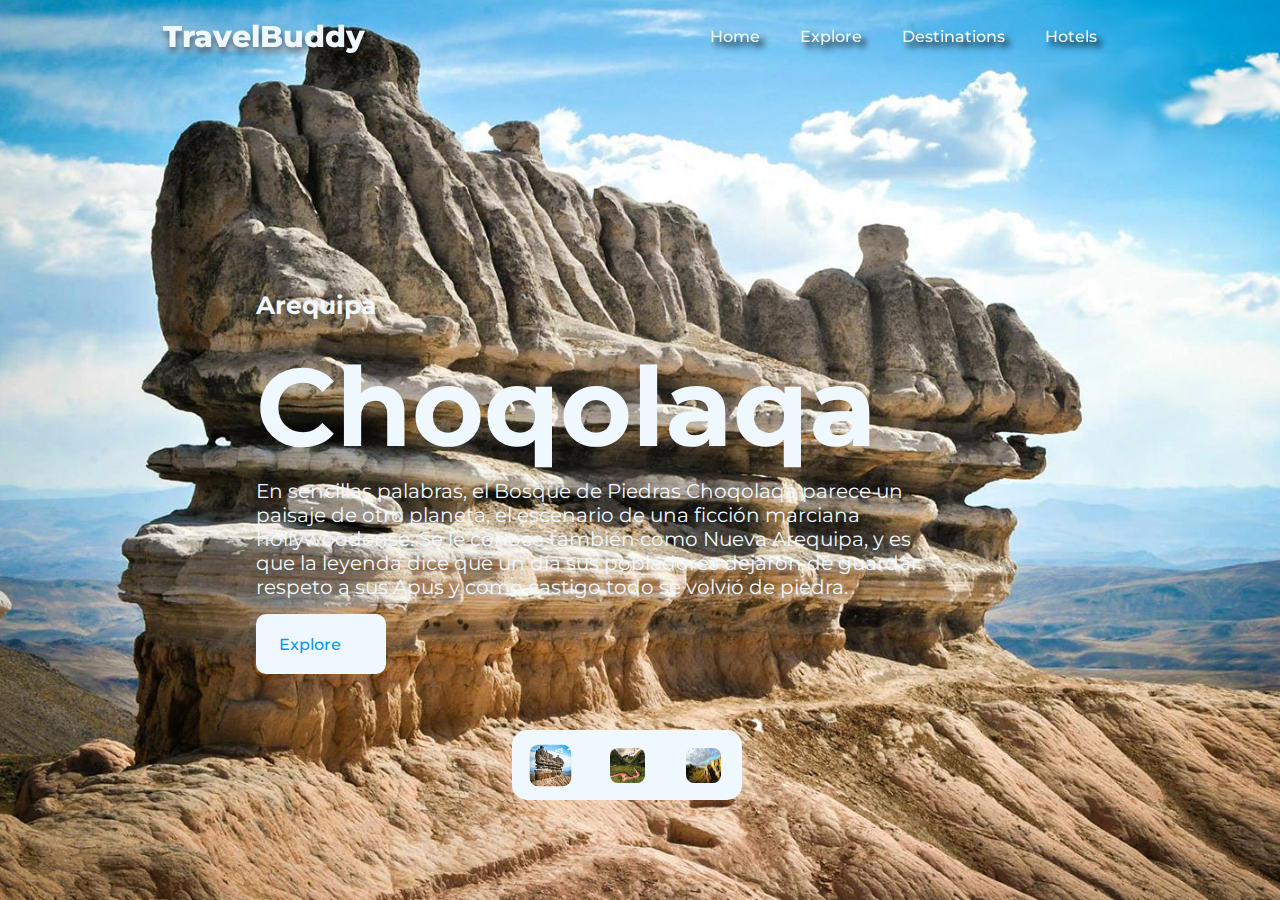
==== index.html @ be6e4cba "Add files via upload" ====
<!DOCTYPE html>
<html lang="en">

<head>
    <meta charset="UTF-8">
    <meta name="viewport" content="width=device-width, initial-scale=1.0">
    <link rel="stylesheet" href="https://cdnjs.cloudflare.com/ajax/libs/font-awesome/6.0.0-beta2/css/all.min.css"
        integrity="sha512-YWzhKL2whUzgiheMoBFwW8CKV4qpHQAEuvilg9FAn5VJUDwKZZxkJNuGM4XkWuk94WCrrwslk8yWNGmY1EduTA=="
        crossorigin="anonymous" referrerpolicy="no-referrer" />
    <link rel="preconnect" href="https://fonts.googleapis.com">
    <link rel="preconnect" href="https://fonts.gstatic.com" crossorigin>
    <link
        href="https://fonts.googleapis.com/css2?family=Montserrat:ital,wght@0,100;0,200;0,300;0,400;0,500;0,600;1,100;1,200;1,300;1,400;1,500&display=swap"
        rel="stylesheet">
    <link rel="stylesheet" href="style.css">
    <link rel="stylesheet" href="swiper-bundle.min.css">

    <title>TravelBuddy</title>
</head>

<body>
    <header class="header">
        <nav class="nav container">
            <a href="#" class="logo">TravelBuddy</a>
            <div class="menu " id="menu">
                <div class="list">
                    <div class="item"><a href="#" class="link">Home</a></div>
                    <div class="item"><a href="#" class="link">Explore</a></div>
                    <div class="item"><a href="#" class="link">Destinations</a></div>
                    <div class="item"><a href="#" class="link">Hotels</a></div>
                </div>
            </div>

            <div class="navToggler" id="navToggler">
                <i class='fas fa-bars'></i>
            </div>
        </nav>
    </header>

    <main class='main'>
        <div class="swiper-container gallery-top">
            <div class="swiper-wrapper">
                <section class="beaches swiper-slide">
                    <img src="images/choqolaqa.jpg" alt="" class="bg">
                    <div class="container ">
                        <div class="data">
                            <h2 class="subtitle">Arequipa</h2>
                            <h1 class="title">Choqolaqa</h1>
                            <p class="description">En sencillas palabras, el Bosque de Piedras Choqolaqa parece un paisaje de otro planeta, 
                                el escenario de una ficción marciana hollywoodense. Se le conoce también como Nueva Arequipa, y es que la 
                                leyenda dice que un día sus pobladores dejaron de guardar respeto a sus Apus y como castigo todo se volvió de piedra.</p>
                            <div class="button"> <a href="">Explore</a> <i class='fas fa-arrow-right icon'></i></div>
                        </div>
                    </div>
                </section>

                <section class="beaches swiper-slide">
                    <img src="images/rio rojo.jpeg" alt="" class="bg">

                    <div class="container ">
                        <div class="data">
                            <h2 class="subtitle">Cusco</h2>
                            <h1 class="title">Río Rojo</h1>
                            <p class="description">Río Rojo de Cusco se encuentra muy cerca de la Montaña Arcoíris Palcoyo de Cusco. 
                                El por qué de su intenso color rojo es que luego de las intensas lluvias, los minerales de los cerros
                                aledaños caen y se acumulan en su cauce.</p>
                            <div class="button"> <a href="">Explore</a> <i class='fas fa-arrow-right icon'></i></div>

                        </div>
                    </div>
                </section>

                <section class="beaches swiper-slide">
                    <img src="images/tinajani.jpg" alt="" class="bg">

                    <div class="container ">
                        <div class="data">
                            <h2 class="subtitle">Puno</h2>
                            <h1 class="title">Cañón de Tinajani</h1>
                            <p class="description">Un místico y asombroso lugar conformado por singulares formaciones rocosas, estrechas quebradas y pequeños ríos. 
                                El Cañón de Tinajani también presenta chullpas funerarias de antiguas culturas altiplánicas. Recomendamos observar el paisaje
                                 durante el atardecer, cuando los colores del ocaso le dan un movimiento único al lugar.</p>
                            <div class="button"> <a href="">Explore</a> <i class='fas fa-arrow-right icon'></i></div>
                        </div>
                    </div>
                </section>
            </div>
        </div>

        <div class="controls gallery-thumbs">
            <div class="container swiper-wrapper">
                <img src="images/choqolaqa.jpg" alt="Zadar" class="img swiper-slide">
                <img src="images/rio rojo.jpeg" alt="Maldives" class="img swiper-slide">
                <img src="images/tinajani.jpg" alt="California" class="img swiper-slide">
            </div>
        </div>
    </main>

    <script src="https://cdnjs.cloudflare.com/ajax/libs/gsap/3.8.0/gsap.min.js"
        integrity="sha512-eP6ippJojIKXKO8EPLtsUMS+/sAGHGo1UN/38swqZa1ypfcD4I0V/ac5G3VzaHfDaklFmQLEs51lhkkVaqg60Q=="
        crossorigin="anonymous" referrerpolicy="no-referrer"></script>
    <script src="swiper-bundle.min.js"></script>
    <script src="script.js"></script>
</body>

</html>
---- style.css ----
* {
  margin: 0;
  padding: 0;
  -webkit-box-sizing: border-box;
          box-sizing: border-box;
  font-family: "Montserrat", sans-serif;
}

body {
  width: 100vw;
  overflow-x: hidden;
}

.header {
  position: fixed;
  top: 0;
  left: 0;
  z-index: 1000;
  width: 100%;
}

.nav {
  position: fixed;
  display: -webkit-box;
  display: -ms-flexbox;
  display: flex;
  -webkit-box-align: center;
      -ms-flex-align: center;
          align-items: center;
  -ms-flex-pack: distribute;
      justify-content: space-around;
  height: 8vh;
  width: 100%;
}

.nav .logo {
  text-decoration: none;
  font-size: 30px;
  font-weight: 800;
  color: aliceblue;
  -webkit-filter: drop-shadow(1px 5px 3px rgba(0, 0, 0, 0.5));
          filter: drop-shadow(1px 5px 3px rgba(0, 0, 0, 0.5));
}

.nav .menu {
  display: -webkit-box;
  display: -ms-flexbox;
  display: flex;
  -webkit-box-align: center;
      -ms-flex-align: center;
          align-items: center;
  -webkit-box-pack: justify;
      -ms-flex-pack: justify;
          justify-content: space-between;
}

.nav .menu .list {
  display: -webkit-box;
  display: -ms-flexbox;
  display: flex;
  -webkit-box-align: center;
      -ms-flex-align: center;
          align-items: center;
  -webkit-box-pack: space-evenly;
      -ms-flex-pack: space-evenly;
          justify-content: space-evenly;
}

.nav .menu .list .item {
  margin: 20px;
  -webkit-transition: 0.2s ease-in-out;
  transition: 0.2s ease-in-out;
}

.nav .menu .list .item:hover {
  -webkit-transform: scale(1.1);
          transform: scale(1.1);
}

.nav .menu .list .item a {
  text-decoration: none;
  color: aliceblue;
  font-weight: 500;
  -webkit-filter: drop-shadow(5px 5px 3px black);
          filter: drop-shadow(5px 5px 3px black);
}

.nav .navToggler {
  display: none;
}

.beaches {
  height: 100vh;
  position: relative;
  color: aliceblue;
}

.beaches .bg {
  position: absolute;
  top: 0;
  left: 0;
  width: 100%;
  height: 100vh;
  -o-object-fit: cover;
     object-fit: cover;
  -o-object-position: center;
     object-position: center;
}

.beaches .container {
  position: relative;
  height: 100%;
  display: -ms-grid;
  display: grid;
  -ms-grid-columns: 2fr 0.25fr;
      grid-template-columns: 2fr 0.25fr;
  -ms-flex-line-pack: center;
      align-content: center;
  width: 60%;
  margin: 0 auto;
  top: 30vh;
}

.beaches .data h2 {
  font-size: 25px;
  margin: 20px 0;
}

.beaches .data h1 {
  font-size: 110px;
}

.beaches .data p {
  margin: 5px 0;
  font-size: 20px;
}

.beaches .data .button {
  background: aliceblue;
  width: 130px;
  height: 60px;
  margin-top: 15px;
  border-radius: 10px;
  display: -webkit-box;
  display: -ms-flexbox;
  display: flex;
  -webkit-box-align: center;
      -ms-flex-align: center;
          align-items: center;
  -webkit-box-pack: space-evenly;
      -ms-flex-pack: space-evenly;
          justify-content: space-evenly;
  cursor: pointer;
  text-decoration: none;
}

.beaches .data .button a {
  text-decoration: none;
  color: #0099ff;
  font-weight: 500;
}

.beaches .data .button i {
  color: #0099ff;
  font-size: 20px;
}

.controls {
  position: absolute;
  left: calc(100vw * 0.4);
  bottom: 100px;
  border-radius: 15px;
  width: 160px;
  height: 70px;
}

.controls .container {
  display: -webkit-box;
  display: -ms-flexbox;
  display: flex;
  -webkit-box-align: center;
      -ms-flex-align: center;
          align-items: center;
  -webkit-box-pack: space-evenly;
      -ms-flex-pack: space-evenly;
          justify-content: space-evenly;
  width: 230px;
  height: 70px;
  background-color: aliceblue;
  border-radius: 15px;
}

.controls .container .img {
  width: 35px;
  height: 35px;
  border-radius: 0.5rem;
  cursor: pointer;
  margin-left: 20px;
}

.controls .container .swiper-slide-thumb-active {
  -webkit-transform: scale(1.2);
          transform: scale(1.2);
  -webkit-transition: 0.2s linear;
  transition: 0.2s linear;
}

@media (max-width: 1000px) {
  .nav {
    position: relative;
    -webkit-transition: all 10s ease-in-out;
    transition: all 10s ease-in-out;
  }
  .nav .logo {
    margin-right: 40px;
  }
  .nav .menu {
    top: 10px;
    width: 60vw;
    height: 40vh;
    background-color: rgba(240, 248, 255, 0.3);
    -webkit-backdrop-filter: blur(5px);
            backdrop-filter: blur(5px);
    position: absolute;
    top: 10px;
    left: calc(100vw * 0.2);
    z-index: 99999;
    display: -webkit-box;
    display: -ms-flexbox;
    display: flex;
    -webkit-box-align: center;
        -ms-flex-align: center;
            align-items: center;
    -webkit-box-pack: center;
        -ms-flex-pack: center;
            justify-content: center;
    opacity: 0;
    -webkit-transition: all 0.5s ease-in-out;
    transition: all 0.5s ease-in-out;
    border-radius: 20px;
    font-size: 20px;
  }
  .nav .menu .list {
    height: 70%;
    display: -webkit-box;
    display: -ms-flexbox;
    display: flex;
    -webkit-box-align: center;
        -ms-flex-align: center;
            align-items: center;
    -webkit-box-pack: space-evenly;
        -ms-flex-pack: space-evenly;
            justify-content: space-evenly;
    -webkit-box-orient: vertical;
    -webkit-box-direction: normal;
        -ms-flex-direction: column;
            flex-direction: column;
  }
  .nav .menu .list .item {
    -webkit-box-shadow: 5px 1px 10px rgba(19, 13, 13, 0.4);
            box-shadow: 5px 1px 10px rgba(19, 13, 13, 0.4);
    padding: 15px;
    -webkit-transition: 0.2s ease-in-out;
    transition: 0.2s ease-in-out;
    border-radius: 7px;
    background-color: aliceblue;
    margin: 10px;
  }
  .nav .menu .list .item:hover {
    -webkit-transform: scale(1.1);
            transform: scale(1.1);
  }
  .nav .menu .list .item a {
    -webkit-filter: drop-shadow(2px 1px 20px black);
            filter: drop-shadow(2px 1px 20px black);
    color: #0099ff;
  }
  .nav .show-menu {
    opacity: 1;
    top: 80px;
    left: calc(100vw * 0.2);
  }
  .nav .navToggler {
    display: block;
    cursor: pointer;
  }
  .nav .navToggler i {
    position: absolute;
    top: 25px;
    right: 30px;
    font-size: 25px;
    color: aliceblue;
  }
  .beaches .container {
    width: 100%;
    margin-left: 40px;
    top: 25vh;
  }
  .beaches .data h1 {
    font-size: 95px;
  }
  .controls {
    left: calc(100vw * 0.28);
    background-color: aliceblue;
    bottom: 50px;
  }
}
/*# sourceMappingURL=style.css.map */
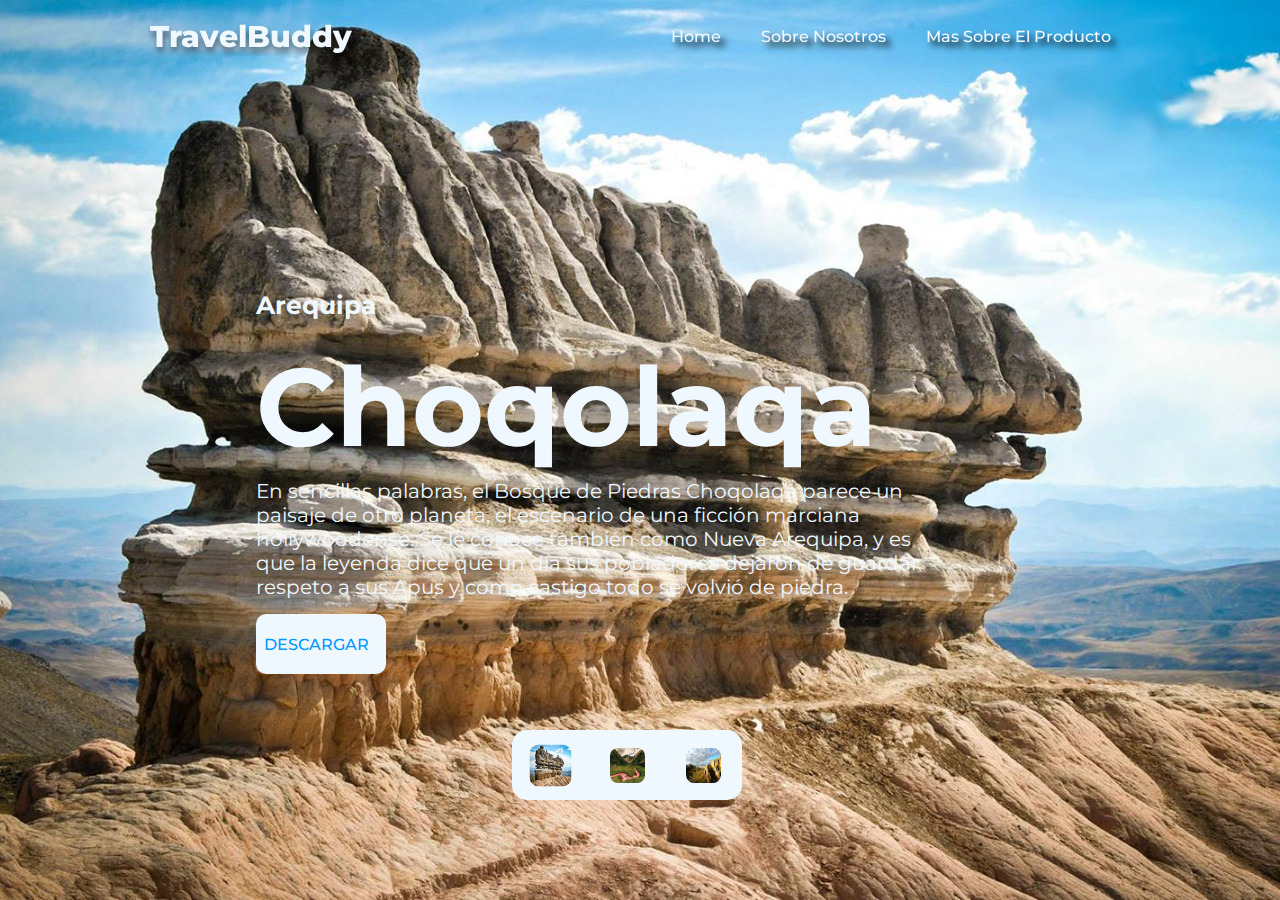
==== commit f3329fd4: "Add files via upload" ====
--- a/index.html
+++ b/index.html
@@ -24,10 +24,9 @@
             <a href="#" class="logo">TravelBuddy</a>
             <div class="menu " id="menu">
                 <div class="list">
-                    <div class="item"><a href="#" class="link">Home</a></div>
-                    <div class="item"><a href="#" class="link">Explore</a></div>
-                    <div class="item"><a href="#" class="link">Destinations</a></div>
-                    <div class="item"><a href="#" class="link">Hotels</a></div>
+                    <div class="item"><a href="index.html" class="link">Home</a></div>
+                    <div class="item"><a href="sobrenosotros.html" class="link">Sobre Nosotros</a></div>
+                    <div class="item"><a href="sobreelproducto.html" class="link">Mas Sobre El Producto</a></div>
                 </div>
             </div>
 
@@ -49,7 +48,7 @@
                             <p class="description">En sencillas palabras, el Bosque de Piedras Choqolaqa parece un paisaje de otro planeta, 
                                 el escenario de una ficción marciana hollywoodense. Se le conoce también como Nueva Arequipa, y es que la 
                                 leyenda dice que un día sus pobladores dejaron de guardar respeto a sus Apus y como castigo todo se volvió de piedra.</p>
-                            <div class="button"> <a href="">Explore</a> <i class='fas fa-arrow-right icon'></i></div>
+                            <div class="button"> <a href="">DESCARGAR</a> <i class='fas fa-arrow-right icon'></i></div>
                         </div>
                     </div>
                 </section>
@@ -64,7 +63,7 @@
                             <p class="description">Río Rojo de Cusco se encuentra muy cerca de la Montaña Arcoíris Palcoyo de Cusco. 
                                 El por qué de su intenso color rojo es que luego de las intensas lluvias, los minerales de los cerros
                                 aledaños caen y se acumulan en su cauce.</p>
-                            <div class="button"> <a href="">Explore</a> <i class='fas fa-arrow-right icon'></i></div>
+                            <div class="button"> <a href="">DESCARGAR</a> <i class='fas fa-arrow-right icon'></i></div>
 
                         </div>
                     </div>
@@ -80,7 +79,7 @@
                             <p class="description">Un místico y asombroso lugar conformado por singulares formaciones rocosas, estrechas quebradas y pequeños ríos. 
                                 El Cañón de Tinajani también presenta chullpas funerarias de antiguas culturas altiplánicas. Recomendamos observar el paisaje
                                  durante el atardecer, cuando los colores del ocaso le dan un movimiento único al lugar.</p>
-                            <div class="button"> <a href="">Explore</a> <i class='fas fa-arrow-right icon'></i></div>
+                            <div class="button"> <a href="">DESCARGAR</a> <i class='fas fa-arrow-right icon'></i></div>
                         </div>
                     </div>
                 </section>
@@ -94,6 +93,7 @@
                 <img src="images/tinajani.jpg" alt="California" class="img swiper-slide">
             </div>
         </div>
+        
     </main>
 
     <script src="https://cdnjs.cloudflare.com/ajax/libs/gsap/3.8.0/gsap.min.js"
--- a/style.css
+++ b/style.css
@@ -297,7 +297,7 @@
     top: 25vh;
   }
   .beaches .data h1 {
-    font-size: 95px;
+    font-size: 15px;
   }
   .controls {
     left: calc(100vw * 0.28);
